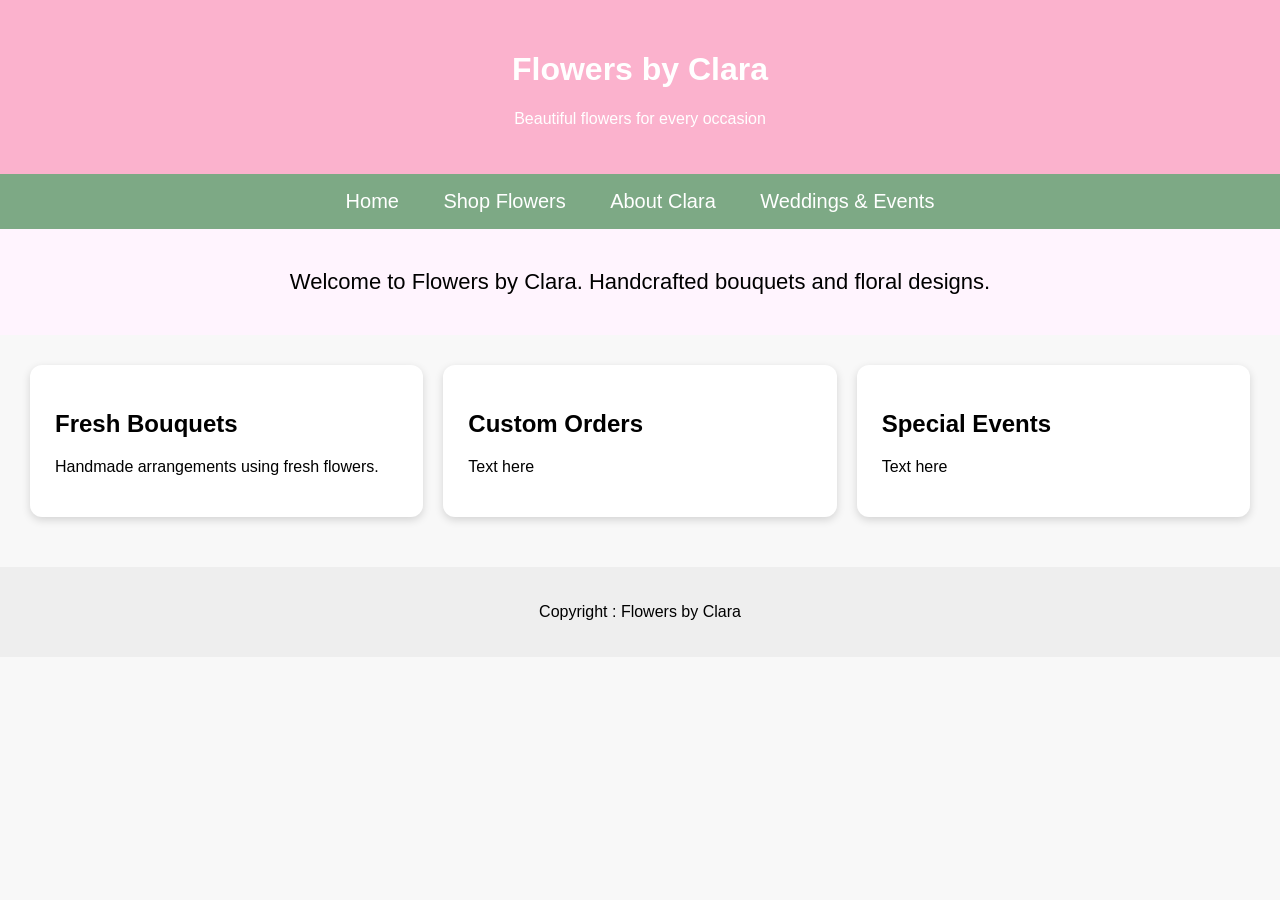
==== index.html @ 84d7c628 "Add files via upload" ====
<!DOCTYPE html>
<html>
<head>
<title>Flowers by Clara</title>
<link rel="stylesheet" href="style.css">
</head>
<body>

<header>
<h1>Flowers by Clara</h1>
<p>Beautiful flowers for every occasion</p>
</header>

<nav>
<a href="index.html">Home</a>
<a href="shop.html">Shop Flowers</a>
<a href="about.html">About Clara</a>
<a href="weddings.html">Weddings & Events</a>
</nav>

<div class="hero">
Welcome to Flowers by Clara. Handcrafted bouquets and floral designs.
</div>

<div class="container">
<div class="card">
<h2>Fresh Bouquets</h2>
<p>Handmade arrangements using fresh flowers.</p>
</div>

<div class="card">
<h2>Custom Orders</h2>
<p>Text here</p>
</div>

<div class="card">
<h2>Special Events</h2>
<p>Text here</p>
</div>
</div>

<footer><p>Copyright : Flowers by Clara</p></footer>

</body>
</html>
---- style.css ----
body{
    font-family: Arial, Helvetica, sans-serif;
    margin:0;
    background:#f8f8f8;
}

/* Tablet friendly header */
header{
    background:#fbb2cd;
    color:white;
    padding:30px;
    text-align:center;
}

/* Larger navigation for tablets */
nav{
    background:#7da985;
    padding:16px;
    text-align:center;
}

nav a{
    color:white;
    margin:0 20px;
    text-decoration:none;
    font-size:20px;
}

nav a:hover{
    text-decoration:underline;
}

/* Tablet grid layout */
.container{
    display:grid;
    grid-template-columns: repeat(3, 1fr);
    gap:20px;
    padding:30px;
}

/* Card style sections */
.card{
    background:white;
    padding:25px;
    border-radius:12px;
    box-shadow:0 3px 8px rgba(0,0,0,0.15);
    transition:transform 0.2s;
}

/* Tablet feature: hover animation */
.card:hover{
    transform:scale(1.03);
}

/* Hero banner for tablet layout */
.hero{
    background:#fff4fe;
    padding:40px;
    text-align:center;
    font-size:22px;
}

footer{
    text-align:center;
    padding:20px;
    background:#eee;
    margin-top:20px;
    font-size:16px;
}
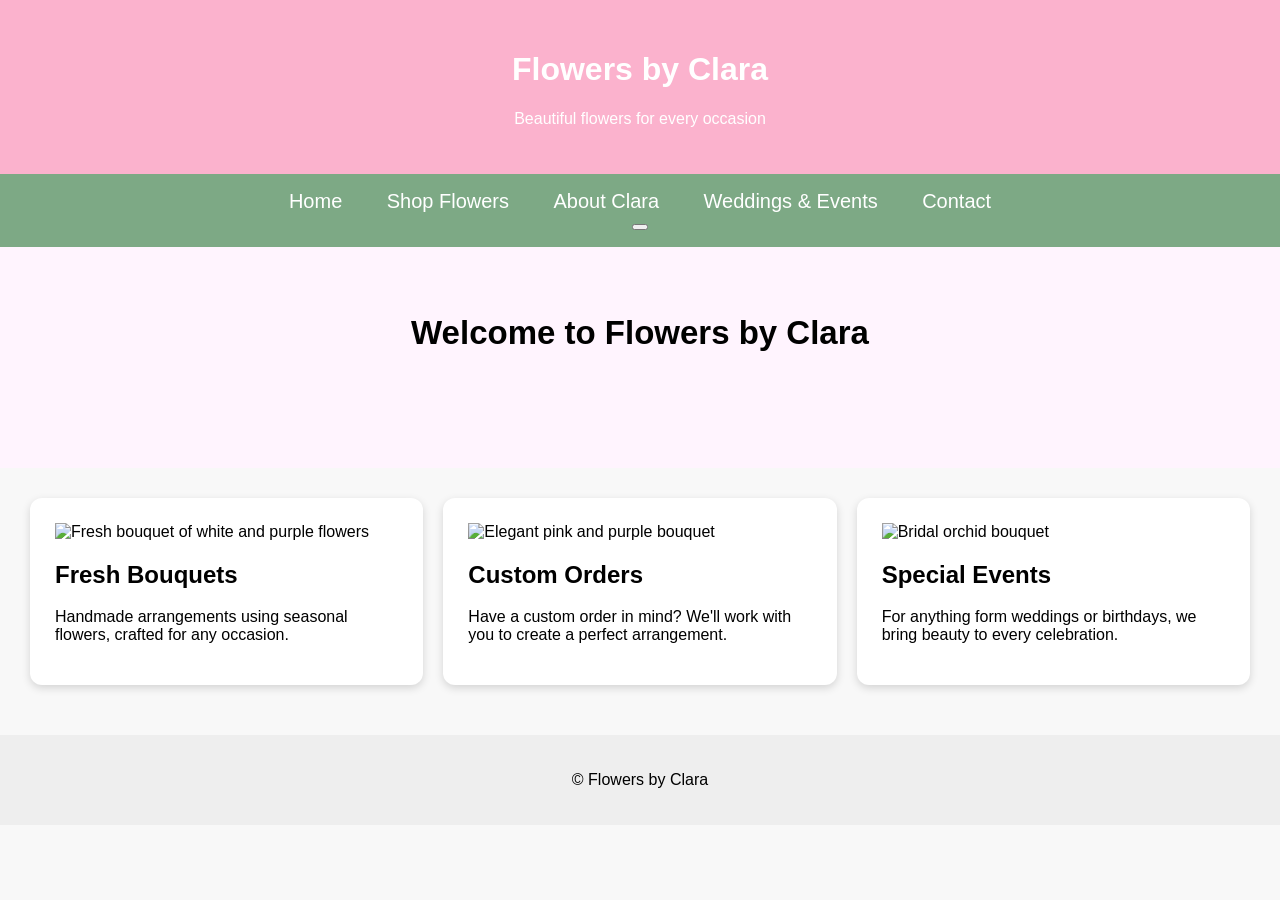
==== commit 1db07468: "Add files via upload" ====
--- a/index.html
+++ b/index.html
@@ -1,46 +1,63 @@
-
 <!DOCTYPE html>
-<html>
+<html lang="en">
 <head>
-<title>Flowers by Clara</title>
-<link rel="stylesheet" href="style.css">
+  <meta charset="UTF-8">
+  <meta name="viewport" content="width=device-width, initial-scale=1.0">
+  <title>Flowers by Clara</title>
+  <link rel="stylesheet" href="style.css">
 </head>
 <body>
 
 <header>
-<h1>Flowers by Clara</h1>
-<p>Beautiful flowers for every occasion</p>
+  <h1>Flowers by Clara</h1>
+  <p>Beautiful flowers for every occasion</p>
 </header>
 
 <nav>
-<a href="index.html">Home</a>
-<a href="shop.html">Shop Flowers</a>
-<a href="about.html">About Clara</a>
-<a href="weddings.html">Weddings & Events</a>
+  <div class="nav-links" id="navLinks">
+    <a href="index.html">Home</a>
+    <a href="shop.html">Shop Flowers</a>
+    <a href="about.html">About Clara</a>
+    <a href="weddings.html">Weddings &amp; Events</a>
+    <a href="contact.html">Contact</a>
+  </div>
+  <button class="hamburger" id="hamburger" aria-label="Toggle menu">
+    <span></span><span></span><span></span>
+  </button>
 </nav>
 
 <div class="hero">
-Welcome to Flowers by Clara. Handcrafted bouquets and floral designs.
+  <h2>Welcome to Flowers by Clara</h2>
+  <p><br></p>
 </div>
 
 <div class="container">
-<div class="card">
-<h2>Fresh Bouquets</h2>
-<p>Handmade arrangements using fresh flowers.</p>
+  <div class="card">
+    <img src="images/bouquet.jpg" alt="Fresh bouquet of white and purple flowers">
+    <h2>Fresh Bouquets</h2>
+    <p>Handmade arrangements using seasonal flowers, crafted for any occasion.</p>
+  </div>
+
+  <div class="card">
+    <img src="images/elegant.jpg" alt="Elegant pink and purple bouquet">
+    <h2>Custom Orders</h2>
+    <p>Have a custom order in mind? We'll work with you to create a perfect arrangement.</p>
+  </div>
+
+  <div class="card">
+    <img src="images/bridal.jpg" alt="Bridal orchid bouquet">
+    <h2>Special Events</h2>
+    <p>For anything form weddings or birthdays, we bring beauty to every celebration.</p>
+  </div>
 </div>
 
-<div class="card">
-<h2>Custom Orders</h2>
-<p>Text here</p>
-</div>
+<footer><p>&copy; Flowers by Clara</p></footer>
 
-<div class="card">
-<h2>Special Events</h2>
-<p>Text here</p>
-</div>
-</div>
-
-<footer><p>Copyright : Flowers by Clara</p></footer>
+<script>
+  document.getElementById('hamburger').addEventListener('click', function() {
+    document.getElementById('navLinks').classList.toggle('open');
+  });
+</script>
 
 </body>
 </html>
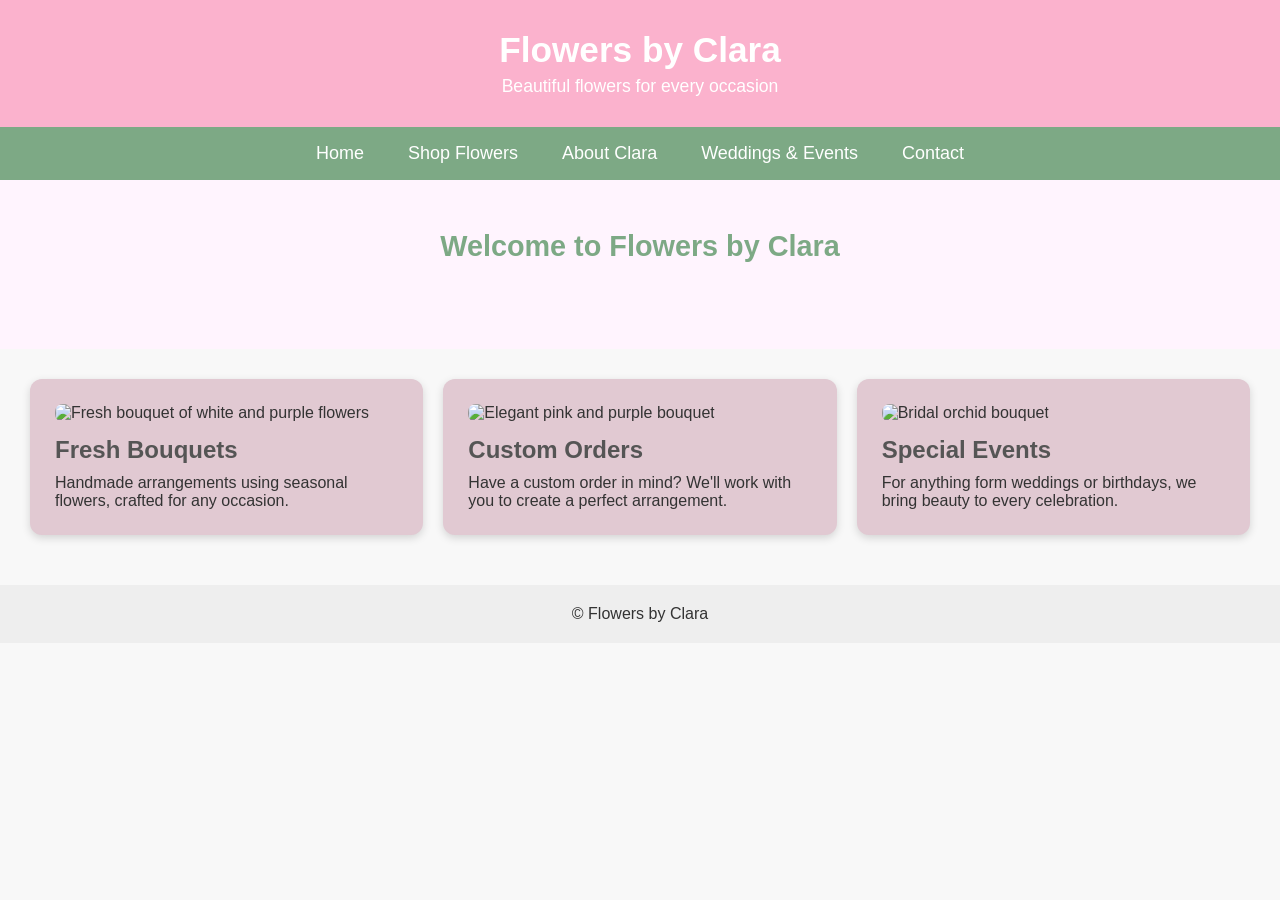
==== commit 650cc923: "Update index.html" ====
--- a/index.html
+++ b/index.html
@@ -33,13 +33,13 @@
 
 <div class="container">
   <div class="card">
-    <img src="images/bouquet.jpg" alt="Fresh bouquet of white and purple flowers">
+    <img src="bouquet.jpg" alt="Fresh bouquet of white and purple flowers">
     <h2>Fresh Bouquets</h2>
     <p>Handmade arrangements using seasonal flowers, crafted for any occasion.</p>
   </div>
 
   <div class="card">
-    <img src="images/elegant.jpg" alt="Elegant pink and purple bouquet">
+    <img src="elegant.jpg" alt="Elegant pink and purple bouquet">
     <h2>Custom Orders</h2>
     <p>Have a custom order in mind? We'll work with you to create a perfect arrangement.</p>
   </div>
--- a/style.css
+++ b/style.css
@@ -1,70 +1,205 @@
-
-body{
+/* ===== BASE ===== */
+* { box-sizing: border-box; margin: 0; padding: 0; }
+
+body {
     font-family: Arial, Helvetica, sans-serif;
-    margin:0;
-    background:#f8f8f8;
-}
-
-/* Tablet friendly header */
-header{
-    background:#fbb2cd;
-    color:white;
-    padding:30px;
-    text-align:center;
-}
-
-/* Larger navigation for tablets */
-nav{
-    background:#7da985;
-    padding:16px;
-    text-align:center;
-}
-
-nav a{
-    color:white;
-    margin:0 20px;
-    text-decoration:none;
-    font-size:20px;
-}
-
-nav a:hover{
-    text-decoration:underline;
-}
-
-/* Tablet grid layout */
-.container{
-    display:grid;
+    background: #f8f8f8;
+    color: #333;
+}
+
+/* ===== HEADER ===== */
+header {
+    background: #fbb2cd;
+    color: white;
+    padding: 30px;
+    text-align: center;
+}
+
+header h1 { font-size: 2.2rem; }
+header p  { font-size: 1.1rem; margin-top: 6px; }
+
+/* ===== NAV — desktop ===== */
+nav {
+    background: #7da985;
+    padding: 0 20px;
+    display: flex;
+    align-items: center;
+    justify-content: center;
+    position: relative;
+}
+
+.nav-links {
+    display: flex;
+    gap: 0;
+}
+
+.nav-links a {
+    color: white;
+    padding: 16px 22px;
+    text-decoration: none;
+    font-size: 18px;
+    display: block;
+}
+
+.nav-links a:hover { background: rgba(0,0,0,0.15); }
+
+/* ===== HAMBURGER BUTTON ===== */
+.hamburger {
+    display: none;
+    flex-direction: column;
+    gap: 5px;
+    cursor: pointer;
+    padding: 14px;
+    margin-left: auto;
+    background: none;
+    border: none;
+}
+
+.hamburger span {
+    display: block;
+    width: 26px;
+    height: 3px;
+    background: white;
+    border-radius: 3px;
+    transition: all 0.3s;
+}
+
+/* ===== HERO ===== */
+.hero {
+    background: #fff4fe;
+    padding: 50px 30px;
+    text-align: center;
+    font-size: 22px;
+}
+
+.hero h2 { font-size: 1.8rem; margin-bottom: 10px; color: #7da985; }
+
+/* ===== CARDS GRID ===== */
+.container {
+    display: grid;
     grid-template-columns: repeat(3, 1fr);
-    gap:20px;
-    padding:30px;
-}
-
-/* Card style sections */
-.card{
-    background:white;
-    padding:25px;
-    border-radius:12px;
-    box-shadow:0 3px 8px rgba(0,0,0,0.15);
-    transition:transform 0.2s;
-}
-
-/* Tablet feature: hover animation */
-.card:hover{
-    transform:scale(1.03);
-}
-
-/* Hero banner for tablet layout */
-.hero{
-    background:#fff4fe;
-    padding:40px;
-    text-align:center;
-    font-size:22px;
-}
-
-footer{
-    text-align:center;
-    padding:20px;
-    background:#eee;
-    margin-top:20px;
-    font-size:16px;
-}
+    gap: 20px;
+    padding: 30px;
+}
+
+.card {
+    background: #e1c9d2;
+    padding: 25px;
+    border-radius: 12px;
+    box-shadow: 0 3px 8px rgba(0,0,0,0.15);
+    transition: transform 0.2s;
+}
+
+.card:hover { transform: scale(1.03); }
+
+.card img {
+    width: 100%;
+    height: 200px;
+    object-fit: cover;
+    border-radius: 8px;
+    margin-bottom: 14px;
+}
+
+.card h2 { margin-bottom: 10px; color: #555; }
+
+/* ===== CONTACT FORM PAGE ===== */
+.form-section {
+    max-width: 650px;
+    margin: 40px auto;
+    background: white;
+    padding: 35px 40px;
+    border-radius: 14px;
+    box-shadow: 0 3px 10px rgba(0,0,0,0.12);
+}
+
+.form-section h2 {
+    color: #7da985;
+    margin-bottom: 20px;
+    font-size: 1.6rem;
+}
+
+.form-group {
+    margin-bottom: 18px;
+}
+
+.form-group label {
+    display: block;
+    margin-bottom: 6px;
+    font-weight: bold;
+    color: #555;
+}
+
+.form-group input,
+.form-group select,
+.form-group textarea {
+    width: 100%;
+    padding: 10px 14px;
+    border: 1px solid #ccc;
+    border-radius: 8px;
+    font-size: 16px;
+    font-family: inherit;
+}
+
+.form-group textarea { resize: vertical; height: 120px; }
+
+.btn-submit {
+    background: #fbb2cd;
+    color: white;
+    border: none;
+    padding: 13px 30px;
+    font-size: 17px;
+    border-radius: 30px;
+    cursor: pointer;
+    transition: background 0.2s;
+}
+
+.btn-submit:hover { background: #f08fb0; }
+
+.success-msg {
+    display: none;
+    background: #e6f4ea;
+    border: 1px solid #7da985;
+    color: #3a7a45;
+    padding: 14px 18px;
+    border-radius: 8px;
+    margin-top: 18px;
+    font-size: 16px;
+}
+
+/* ===== FOOTER ===== */
+footer {
+    text-align: center;
+    padding: 20px;
+    background: #eee;
+    margin-top: 20px;
+    font-size: 16px;
+}
+
+/* ===== TABLET (max 900px) ===== */
+@media (max-width: 900px) {
+    .container { grid-template-columns: repeat(2, 1fr); }
+}
+
+/* ===== MOBILE — hamburger kicks in ===== */
+@media (max-width: 600px) {
+    .hamburger { display: flex; }
+
+    .nav-links {
+        display: none;
+        flex-direction: column;
+        width: 100%;
+        position: absolute;
+        top: 100%;
+        left: 0;
+        background: #7da985;
+        z-index: 100;
+    }
+
+    .nav-links.open { display: flex; }
+
+    nav { justify-content: flex-start; flex-wrap: wrap; }
+
+    .container { grid-template-columns: 1fr; padding: 16px; }
+
+    .form-section { margin: 20px 14px; padding: 24px 18px; }
+}
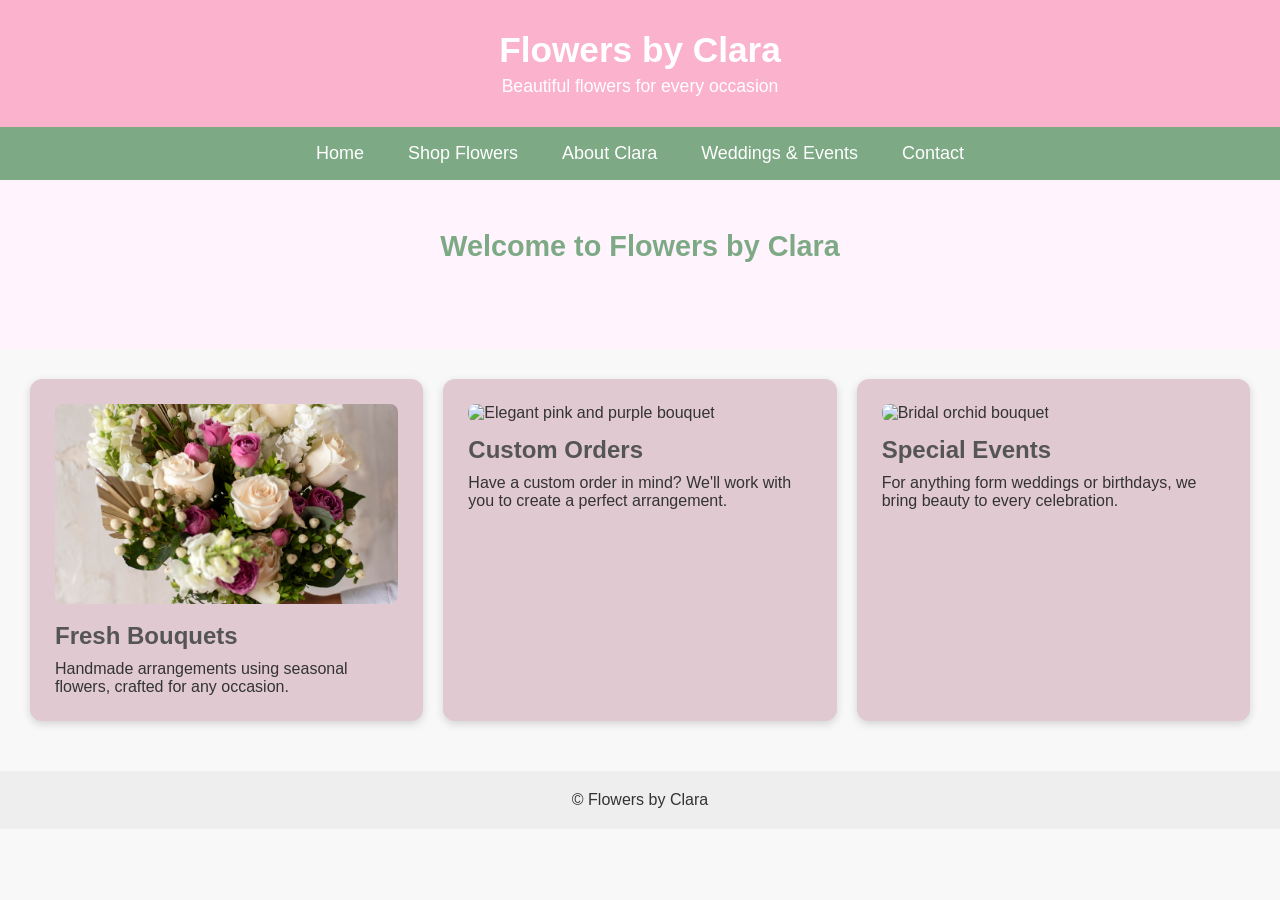
==== commit ef68cd28: "Update index.html" ====
--- a/index.html
+++ b/index.html
@@ -33,19 +33,19 @@
 
 <div class="container">
   <div class="card">
-    <img src="bouquet.jpg" alt="Fresh bouquet of white and purple flowers">
+    <img src="beautiful-bouquet-flowers.jpg" alt="Fresh bouquet of white and purple flowers">
     <h2>Fresh Bouquets</h2>
     <p>Handmade arrangements using seasonal flowers, crafted for any occasion.</p>
   </div>
 
   <div class="card">
-    <img src="elegant.jpg" alt="Elegant pink and purple bouquet">
+    <img src="elegant-bouquet-pink-purple-flowers-with-decorative-green-leaves.jpg" alt="Elegant pink and purple bouquet">
     <h2>Custom Orders</h2>
     <p>Have a custom order in mind? We'll work with you to create a perfect arrangement.</p>
   </div>
 
   <div class="card">
-    <img src="images/bridal.jpg" alt="Bridal orchid bouquet">
+    <img src="bridal.jpg" alt="Bridal orchid bouquet">
     <h2>Special Events</h2>
     <p>For anything form weddings or birthdays, we bring beauty to every celebration.</p>
   </div>
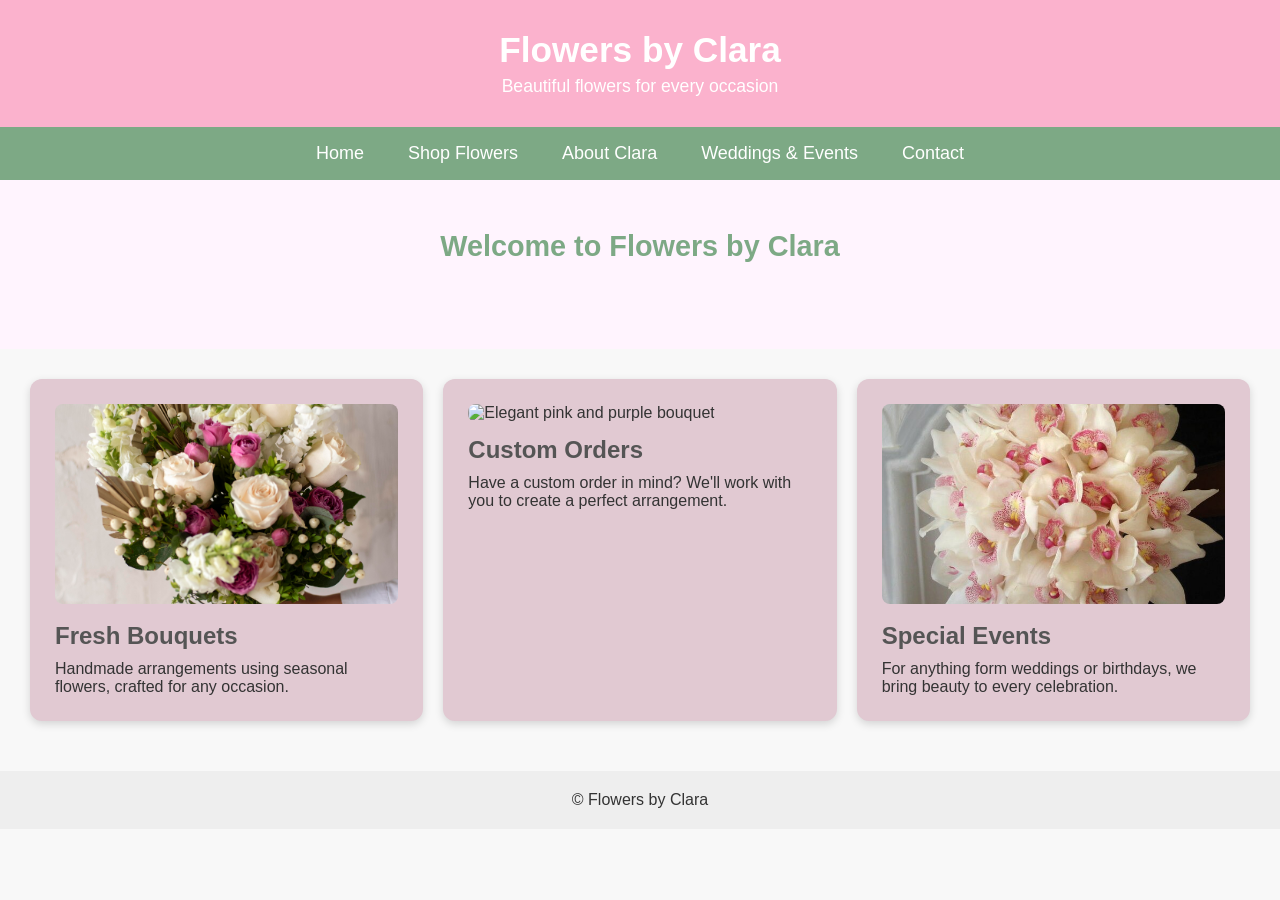
==== commit 2299119b: "Update index.html" ====
--- a/index.html
+++ b/index.html
@@ -45,7 +45,7 @@
   </div>
 
   <div class="card">
-    <img src="bridal.jpg" alt="Bridal orchid bouquet">
+    <img src="Bridal.jpg" alt="Bridal orchid bouquet">
     <h2>Special Events</h2>
     <p>For anything form weddings or birthdays, we bring beauty to every celebration.</p>
   </div>
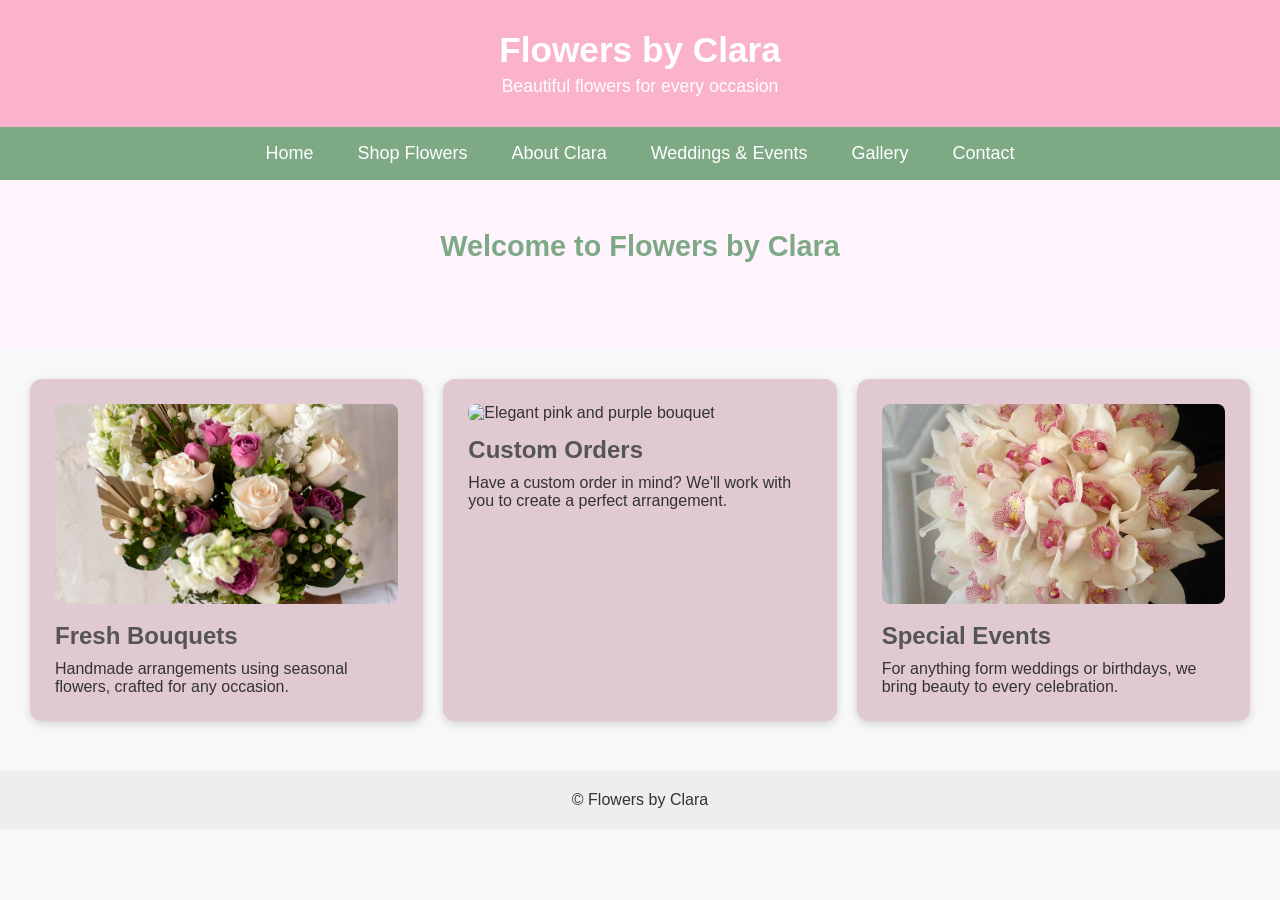
==== commit 8751a2e7: "Add files via upload" ====
--- a/index.html
+++ b/index.html
@@ -19,6 +19,7 @@
     <a href="shop.html">Shop Flowers</a>
     <a href="about.html">About Clara</a>
     <a href="weddings.html">Weddings &amp; Events</a>
+    <a href="gallery.html">Gallery</a>
     <a href="contact.html">Contact</a>
   </div>
   <button class="hamburger" id="hamburger" aria-label="Toggle menu">
